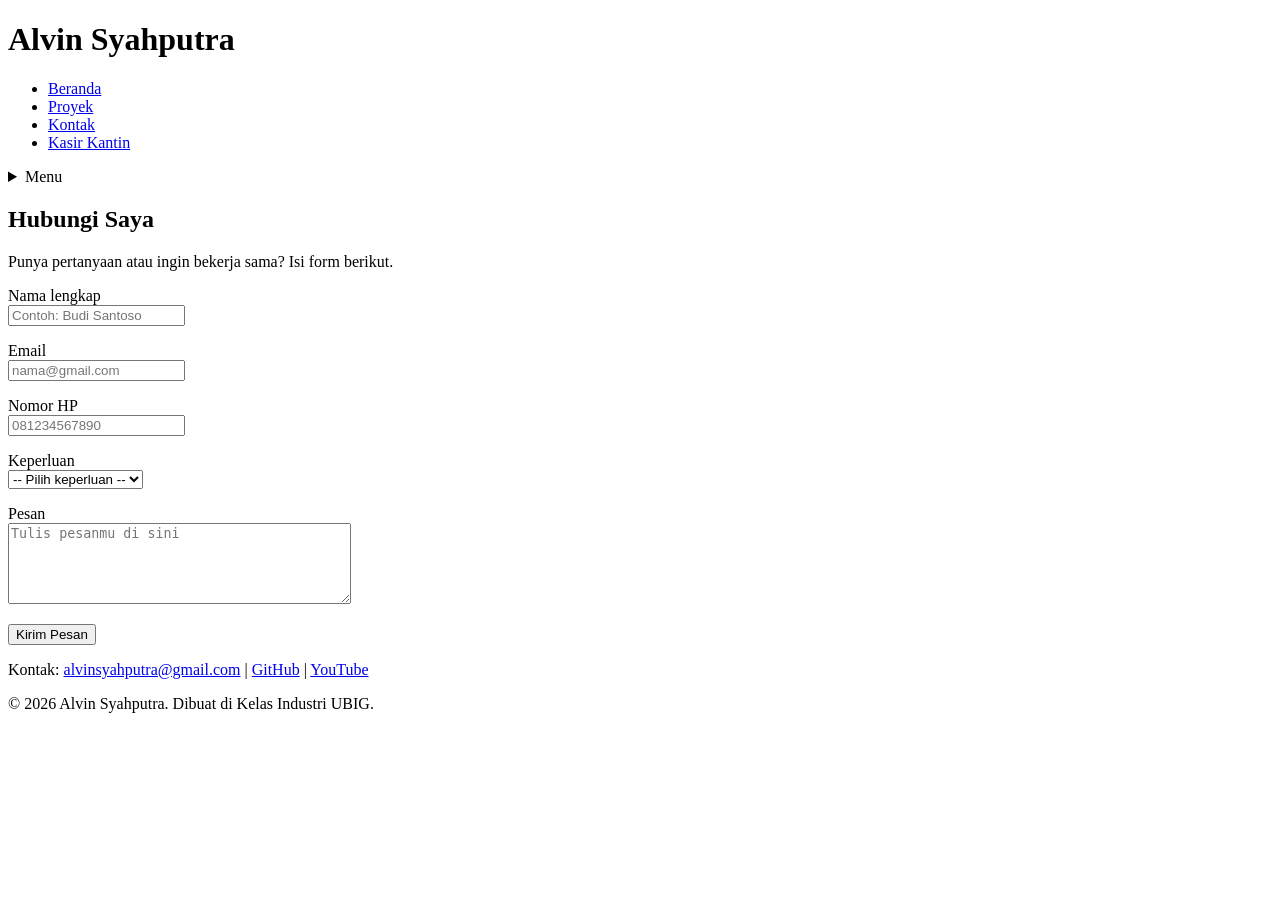
==== kontak.html @ 168506a7 "Upload portofolio website" ====
<!DOCTYPE html>
<html lang="id">
<head>
  <meta charset="UTF-8">
  <meta name="viewport" content="width=device-width, initial-scale=1.0">
  <title>Alvin Syahputra | Kontak</title>
  <link rel="preconnect" href="https://fonts.googleapis.com">
  <link rel="preconnect" href="https://fonts.gstatic.com" crossorigin>
  <link href="https://fonts.googleapis.com/css2?family=Inter:wght@400;600&family=Poppins:wght@600;700&display=swap" rel="stylesheet">
  <link rel="stylesheet" href="css/style.css">
</head>
<body>
  <header>
    <div class="container navbar">
      <h1>Alvin Syahputra</h1>
      <nav class="menu-laptop">
        <ul>
          <li><a href="index.html">Beranda</a></li>
          <li><a href="proyek.html">Proyek</a></li>
          <li><a href="kontak.html">Kontak</a></li>
          <li><a href="kasir-kantin/kantin.html">Kasir Kantin</a></li>
        </ul>
      </nav>
      <!-- Tantangan: menu ponsel yang bisa dibuka-tutup -->
      <details class="menu-ponsel">
        <summary>Menu</summary>
        <nav>
          <ul>
            <li><a href="index.html">Beranda</a></li>
            <li><a href="proyek.html">Proyek</a></li>
            <li><a href="kontak.html">Kontak</a></li>
            <li><a href="kasir-kantin/kantin.html">Kasir Kantin</a></li>
          </ul>
        </nav>
      </details>
    </div>
  </header>

  <main>
    <div class="container">
      <section class="kartu">
        <h2>Hubungi Saya</h2>
        <p>Punya pertanyaan atau ingin bekerja sama? Isi form berikut.</p>

        <form>
          <p>
            <label for="nama">Nama lengkap</label><br>
            <input type="text" id="nama" name="nama" placeholder="Contoh: Budi Santoso" required>
          </p>
          <p>
            <label for="email">Email</label><br>
            <input type="email" id="email" name="email" placeholder="nama@gmail.com" required>
          </p>
          <p>
            <label for="hp">Nomor HP</label><br>
            <input type="tel" id="hp" name="hp" placeholder="081234567890" required>
          </p>
          <p>
            <label for="keperluan">Keperluan</label><br>
            <select id="keperluan" name="keperluan" required>
              <option value="">-- Pilih keperluan --</option>
              <option value="bertanya">Bertanya</option>
              <option value="kerja-sama">Kerja sama proyek</option>
              <option value="lainnya">Lainnya</option>
            </select>
          </p>
          <p>
            <label for="pesan">Pesan</label><br>
            <textarea id="pesan" name="pesan" rows="5" cols="40" placeholder="Tulis pesanmu di sini" required></textarea>
          </p>
          <button type="submit">Kirim Pesan</button>
        </form>
      </section>
    </div>
  </main>

  <footer>
    <p>Kontak: <a href="mailto:alvinsyahputra2345@gmail.com">alvinsyahputra@gmail.com</a> |
      <a href="https://github.com/" target="_blank">GitHub</a> |
      <a href="https://www.youtube.com/" target="_blank">YouTube</a></p>
    <p>&copy; 2026 Alvin Syahputra. Dibuat di Kelas Industri UBIG.</p>
  </footer>
</body>
</html>
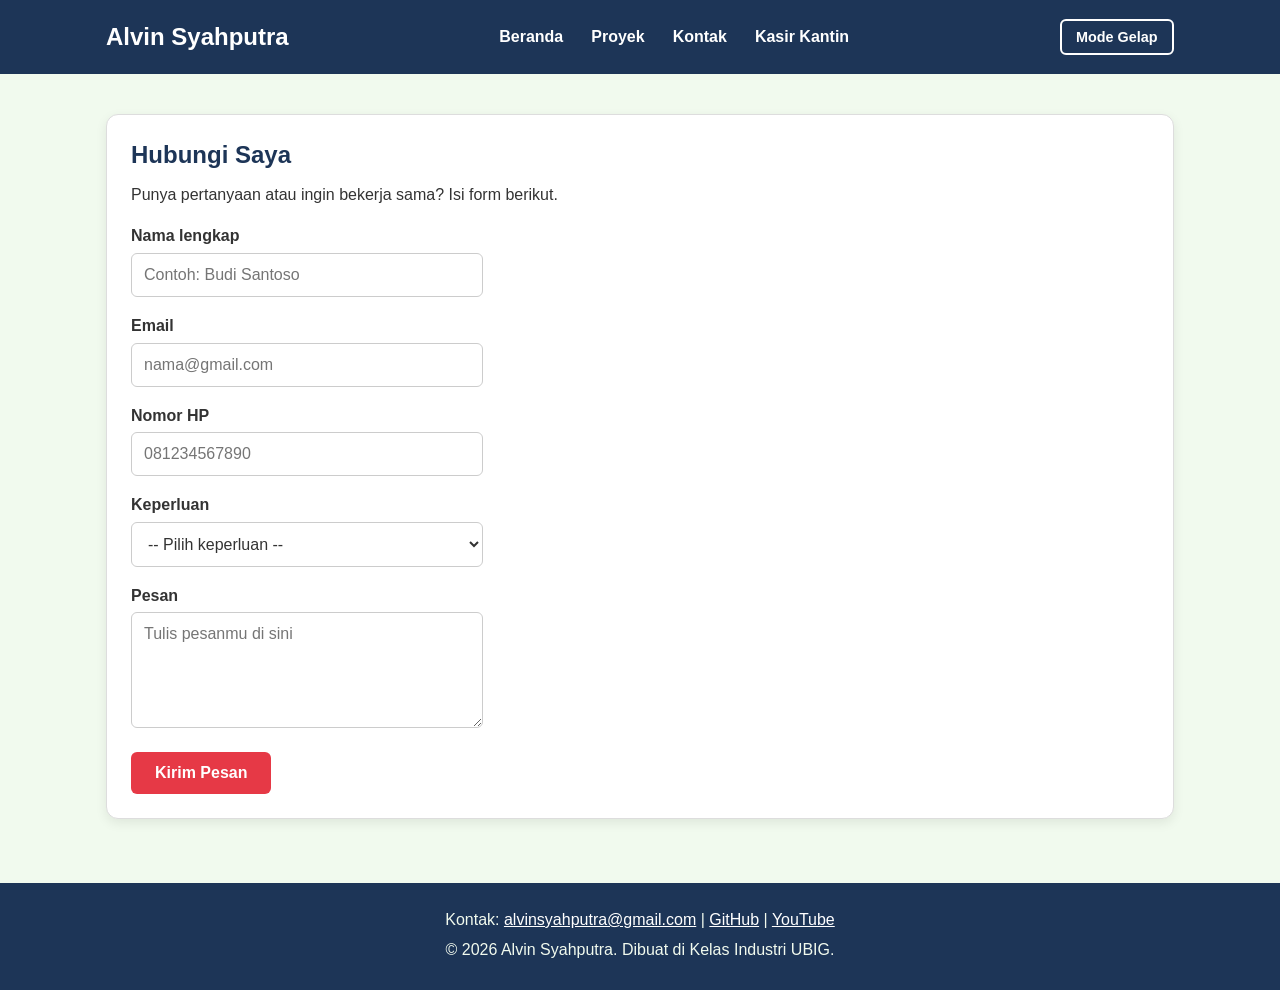
==== commit cf5d9668: "fix: merubah footer" ====
--- a/kontak.html
+++ b/kontak.html
@@ -33,6 +33,7 @@
           </ul>
         </nav>
       </details>
+      <button type="button" id="tombol-tema" class="tombol-tema">Change Mode</button>
     </div>
   </header>
 
@@ -80,5 +81,6 @@
       <a href="https://www.youtube.com/" target="_blank">YouTube</a></p>
     <p>&copy; 2026 Alvin Syahputra. Dibuat di Kelas Industri UBIG.</p>
   </footer>
+  <script src="JS/main.js"></script>
 </body>
 </html>
--- a/css/style.css
+++ b/css/style.css
@@ -0,0 +1,448 @@
+/* Gaya portofolio Andi Pratama
+   Palet: #1D3557 (utama), #E63946 (aksen), #F1FAEE (latar)
+   Huruf: Poppins (judul), Inter (isi)
+   Tata letak: mobile first, titik ubah 768px (tablet) dan 1024px (laptop) */
+
+/* 1. Reset */
+* {
+  box-sizing: border-box;
+  margin: 0;
+}
+
+img {
+  max-width: 100%;
+  height: auto;
+}
+
+/* 2. Dasar halaman: warna dan huruf */
+body {
+  font-family: "Inter", Arial, sans-serif;
+  font-size: 1rem;
+  line-height: 1.6;
+  color: #333333;
+  background-color: #F1FAEE;
+}
+
+h1, h2, h3 {
+  font-family: "Poppins", Arial, sans-serif;
+  color: #1D3557;
+  line-height: 1.3;
+}
+
+h2 {
+  margin-bottom: 0.75rem;
+}
+
+p, ul, ol {
+  margin-bottom: 1rem;
+}
+
+a {
+  color: #E63946;
+}
+
+/* 3. Wadah, header, dan menu */
+.container {
+  max-width: 1100px;
+  margin: 0 auto;
+  padding: 0 1rem;
+}
+
+header {
+  background-color: #1D3557;
+  color: #FFFFFF;
+  padding: 1rem 0;
+}
+
+header h1 {
+  color: #FFFFFF;
+  font-size: 1.5rem;
+}
+
+.navbar {
+  display: flex;
+  flex-wrap: wrap;
+  justify-content: space-between;
+  align-items: center;
+  gap: 0.5rem;
+}
+
+nav ul {
+  display: flex;
+  gap: 0.25rem;
+  padding: 0;
+  margin: 0;
+  list-style: none;
+}
+
+nav a {
+  display: inline-block;
+  padding: 0.5rem 0.75rem;
+  border-radius: 6px;
+  color: #FFFFFF;
+  font-weight: 600;
+  text-decoration: none;
+}
+
+/* Tantangan: menu ponsel buka-tutup dengan details */
+.menu-laptop {
+  display: none;
+}
+
+.menu-ponsel summary {
+  padding: 0.5rem 0.75rem;
+  border: 1px solid #FFFFFF;
+  border-radius: 6px;
+  font-weight: 600;
+  cursor: pointer;
+}
+
+.menu-ponsel ul {
+  flex-direction: column;
+  margin-top: 0.5rem;
+}
+
+/* 4. Isi utama, hero, dan kartu */
+main {
+  padding: 1.5rem 0;
+}
+
+.hero {
+  display: flex;
+  flex-direction: column;
+  align-items: center;
+  gap: 1.5rem;
+  padding: 1rem 0 2rem;
+  text-align: center;
+  background-color: var(--warna-kartu);
+  color: var(--warna-teks);
+  border-radius: 12px;
+  padding: 1.5rem;
+  transition: 0.3s;
+}
+
+.hero img {
+  border: 4px solid #E63946;
+  border-radius: 50%;
+}
+
+.hero h2 {
+  font-size: 2rem;
+}
+
+.tombol-filter {
+    background-color: #5B8DB8;
+    color: #ffffff;
+    border: 1px solid #5B8DB8;
+    padding: 0.75rem 1.5rem;
+    border-radius: 8px;
+    cursor: pointer;
+    transition: 0.3s;
+}
+
+.tombol-filter:hover {
+    background-color: #477BA6;
+}
+
+.tombol-filter.aktif {
+    background-color: #3D6F99;
+    border-color: #3D6F99;
+}
+
+.kartu {
+    background-color: var(--warna-kartu);
+    color: var(--warna-teks);
+    padding: 1rem;
+    margin-bottom: 1.5rem;
+    border: 1px solid var(--warna-garis);
+    border-radius: 12px;
+    box-shadow: 0 4px 12px rgba(0, 0, 0, 0.08);
+    transition: 0.3s;
+}
+
+/* Judul semua kartu */
+.hero h2 {
+    color: var(--warna-judul);
+}
+
+.hero p {
+    color: var(--warna-teks);
+}
+
+/* Paragraf dan daftar */
+.kartu p,
+.kartu li,
+.kartu ol,
+.kartu ul {
+    color: var(--warna-teks);
+}
+
+.daftar-kartu {
+  display: flex;
+  flex-wrap: wrap;
+  gap: 1.5rem;
+  margin-bottom: 1.5rem;
+}
+
+.daftar-kartu .kartu {
+  flex: 1 1 280px;
+  margin-bottom: 0;
+}
+
+article img {
+  border-radius: 8px;
+  border: 1px solid #DDDDDD;
+}
+
+/* 5. Tabel */
+table {
+  border-collapse: collapse;
+}
+
+/* Tabel mengikuti tema */
+table td {
+    background-color: var(--warna-kartu);
+    color: var(--warna-teks);
+    border-color: var(--warna-garis);
+}
+
+table th {
+    background-color: var(--warna-utama);
+    color: white;
+}
+
+caption {
+  font-weight: 600;
+  text-align: left;
+  margin-bottom: 0.5rem;
+}
+
+th, td {
+  border: 1px solid #CCCCCC;
+  padding: 0.5rem 0.75rem;
+  text-align: left;
+}
+
+th {
+  background-color: #1D3557;
+  color: #FFFFFF;
+}
+
+/* 6. Form */
+label {
+  font-weight: 600;
+}
+
+input, select, textarea {
+  width: 100%;
+  max-width: 22rem;
+  padding: 0.6rem;
+  margin-top: 0.25rem;
+  border: 1px solid #CCCCCC;
+  border-radius: 6px;
+  font-family: inherit;
+  font-size: 1rem;
+}
+
+button {
+  padding: 0.75rem 1.5rem;
+  border: none;
+  border-radius: 6px;
+  background-color: #E63946;
+  color: #FFFFFF;
+  font-family: inherit;
+  font-size: 1rem;
+  font-weight: 600;
+  cursor: pointer;
+}
+
+/* 7. Footer */
+footer {
+  background-color: #1D3557;
+  color: #F1FAEE;
+  text-align: center;
+  padding: 1.5rem;
+}
+
+footer p {
+  margin-bottom: 0.25rem;
+}
+
+footer a {
+  color: #FFFFFF;
+}
+
+/* 8. Tablet: lebar layar 768px ke atas */
+@media (min-width: 768px) {
+  .menu-laptop {
+    display: block;
+  }
+
+  .menu-ponsel {
+    display: none;
+  }
+
+  .hero {
+    flex-direction: row;
+    padding: 2rem 0 3rem;
+    text-align: left;
+  }
+
+  .kartu {
+    padding: 1.5rem;
+  }
+}
+
+/* 9. Laptop: lebar layar 1024px ke atas */
+@media (min-width: 1024px) {
+  main {
+    padding: 2.5rem 0;
+  }
+
+  .hero {
+    gap: 3rem;
+  }
+
+  .hero h2 {
+    font-size: 2.75rem;
+  }
+}
+
+/* 10. Tombol tema, filter, dan label kategori */
+.tombol-tema {
+  padding: 0.5rem 0.9rem;
+  border: 2px solid #ffffff;
+  background-color: transparent;
+  font-size: 0.9rem;
+}
+
+/* 11. Tema gelap (percobaan pertama) */
+body.gelap {
+  background-color: var(--warna-kartu);
+  color: var(--warna-teks);
+}
+
+:root {
+    --warna-utama: #1d3557;
+    --warna-judul: #1d3557;
+    --warna-aksen: #e63946;
+    --warna-tautan: #e63946;
+    --warna-latar: #f1faee;
+    --warna-teks: #333333;
+    --warna-kartu: #ffffff;
+    --warna-garis: #dddddd;
+}
+
+/* Tema gelap: isi variabel diganti saat body memiliki class gelap */
+body.gelap {
+    --warna-utama: #0b1526;
+    --warna-judul: #a8d8dc;
+    --warna-tautan: #ff8a8a;
+    --warna-latar: #121a24;
+    --warna-teks: #e5e7eb;
+    --warna-kartu: #26384d;
+    --warna-garis: #40536a;
+}
+
+/* Kartu halaman Kontak */
+.kartu {
+    background-color: var(--warna-kartu);
+    color: var(--warna-teks);
+    padding: 1.5rem;
+    margin-bottom: 1.5rem;
+    border: 1px solid var(--warna-garis);
+    border-radius: 12px;
+    box-shadow: 0 4px 12px rgba(0, 0, 0, 0.08);
+    transition: 0.3s;
+}
+
+/* Judul kartu kontak */
+.kartu h2 {
+    color: var(--warna-judul);
+}
+
+/* Paragraf */
+.kartu p {
+    color: var(--warna-teks);
+}
+
+/* Label formulir */
+.kartu label {
+    color: var(--warna-teks);
+    font-weight: 600;
+}
+
+/* Input, pilihan, dan pesan */
+.kartu input,
+.kartu select,
+.kartu textarea {
+    background-color: #ffffff;
+    color: #333333;
+    border: 1px solid #cccccc;
+    border-radius: 6px;
+    padding: 0.75rem;
+    font-size: 1rem;
+}
+
+/* Efek ketika input dipilih */
+.kartu input:focus,
+.kartu select:focus,
+.kartu textarea:focus {
+    outline: 2px solid var(--warna-aksen);
+    border-color: var(--warna-aksen);
+}
+
+/* Tombol kirim */
+.kartu button {
+    background-color: var(--warna-aksen);
+    color: #ffffff;
+    border: none;
+    padding: 0.75rem 1.5rem;
+    border-radius: 6px;
+    font-weight: 600;
+    cursor: pointer;
+}
+
+/* Memperbaiki warna tulisan saat mode gelap */
+body.gelap h2,
+body.gelap .kartu h3 {
+    color: #a8d8dc;
+}
+
+/* Warna label kategori */
+body.gelap .label {
+    color: #ffffff;
+}
+
+/* Warna paragraf kartu */
+body.gelap .kartu p {
+    color: #e5e7eb;
+}
+
+
+/* Animasi menu buka dan tutup */
+.menu-ponsel nav {
+    max-height: 0;
+    overflow: hidden;
+    opacity: 0;
+    transform: translateY(-12px);
+    transition:
+        max-height 0.4s ease,
+        opacity 0.3s ease,
+        transform 0.4s ease;
+}
+
+.menu-ponsel[open]:not(.menutup) nav {
+    max-height: 300px;
+    opacity: 1;
+    transform: translateY(0);
+}
+
+.menu-ponsel nav ul {
+    margin: 0;
+    padding: 10px 0;
+}
+
+.menu-ponsel summary {
+    cursor: pointer;
+}
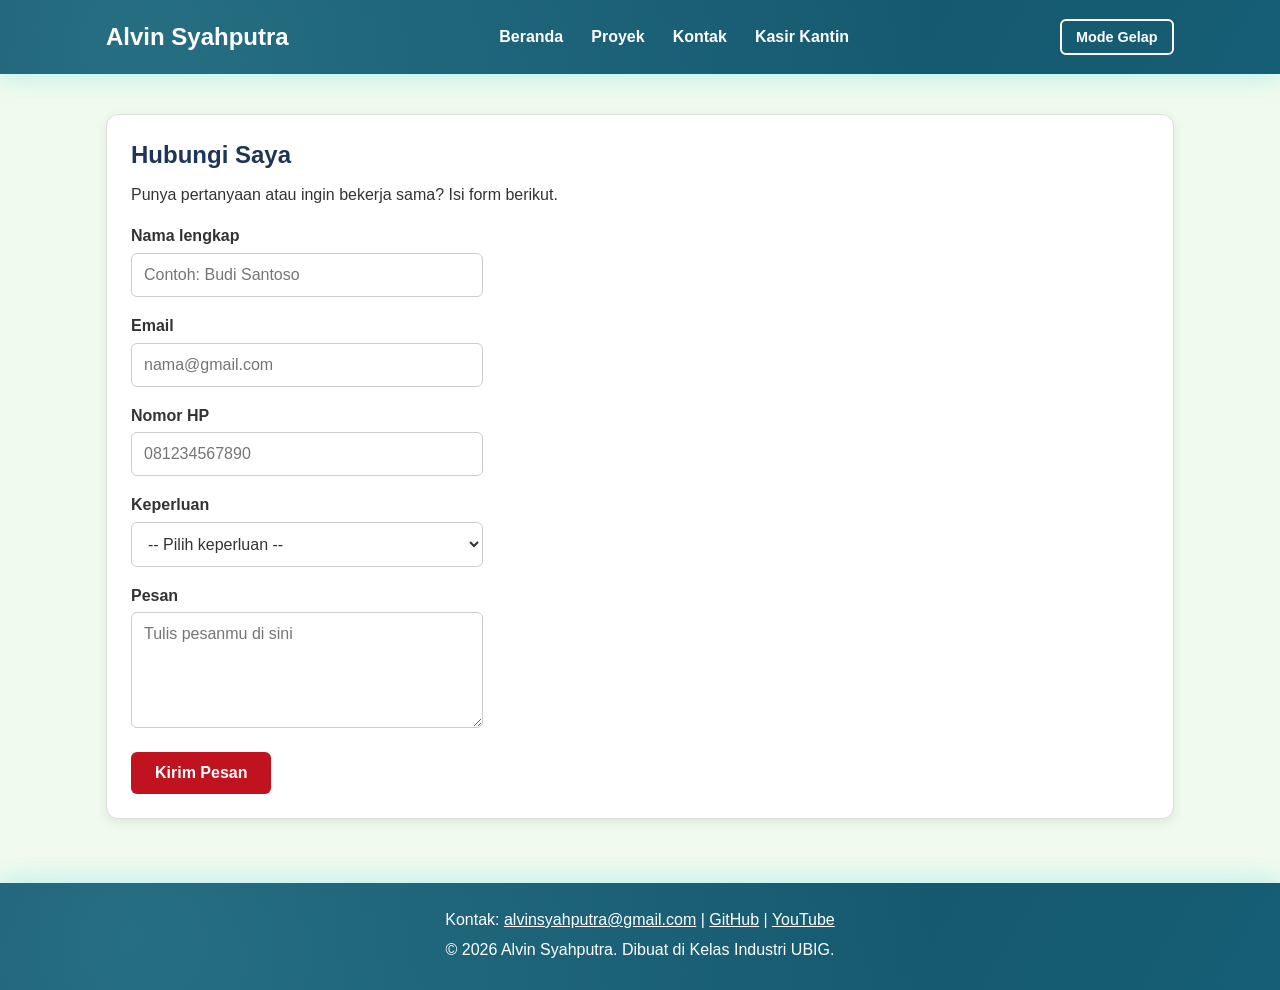
==== commit 1fec50a6: "docs: update README and Lighthouse results" ====
--- a/kontak.html
+++ b/kontak.html
@@ -4,6 +4,7 @@
   <meta charset="UTF-8">
   <meta name="viewport" content="width=device-width, initial-scale=1.0">
   <title>Alvin Syahputra | Kontak</title>
+  <meta name="description" content="Hubungi Alvin Syahputra melalui halaman kontak portofolio untuk berdiskusi mengenai proyek dan pengembangan website.">
   <link rel="preconnect" href="https://fonts.googleapis.com">
   <link rel="preconnect" href="https://fonts.gstatic.com" crossorigin>
   <link href="https://fonts.googleapis.com/css2?family=Inter:wght@400;600&family=Poppins:wght@600;700&display=swap" rel="stylesheet">
--- a/css/style.css
+++ b/css/style.css
@@ -325,8 +325,8 @@
 :root {
     --warna-utama: #1d3557;
     --warna-judul: #1d3557;
-    --warna-aksen: #e63946;
-    --warna-tautan: #e63946;
+    --warna-aksen: #C1121F;
+    --warna-tautan: #C1121F;
     --warna-latar: #f1faee;
     --warna-teks: #333333;
     --warna-kartu: #ffffff;
@@ -342,6 +342,7 @@
     --warna-teks: #e5e7eb;
     --warna-kartu: #26384d;
     --warna-garis: #40536a;
+    --warna-aksen: #ff8a8a;
 }
 
 /* Kartu halaman Kontak */
@@ -445,4 +446,141 @@
 
 .menu-ponsel summary {
     cursor: pointer;
-}+}
+
+
+/* ===== HEADER DEEP CYAN GLOW ===== */
+
+header {
+    position: relative;
+    isolation: isolate;
+    overflow: hidden;
+
+    background: linear-gradient(
+        120deg,
+        #164E63,
+        #155E75,
+        #164E63
+    );
+
+    background-size: 200% 200%;
+
+    box-shadow:
+        0 4px 20px rgba(34, 211, 238, 0.18),
+        0 0 35px rgba(34, 211, 238, 0.10);
+
+    animation: cyanGradient 8s ease infinite;
+}
+
+/* Cahaya lembut di sekitar header */
+header::before {
+    content: "";
+    position: absolute;
+    inset: -50%;
+
+    background: radial-gradient(
+        circle at 30% 50%,
+        rgba(103, 232, 249, 0.20),
+        transparent 45%
+    );
+
+    z-index: -1;
+    pointer-events: none;
+
+    animation: cyanGlow 6s ease-in-out infinite alternate;
+}
+
+/* Animasi perpindahan gradient */
+@keyframes cyanGradient {
+    0% {
+        background-position: 0% 50%;
+    }
+
+    50% {
+        background-position: 100% 50%;
+    }
+
+    100% {
+        background-position: 0% 50%;
+    }
+}
+
+/* Animasi cahaya */
+@keyframes cyanGlow {
+    from {
+        transform: translateX(-5%);
+        opacity: 0.5;
+    }
+
+    to {
+        transform: translateX(5%);
+        opacity: 1;
+    }
+}
+
+/* Menghormati pengaturan pengurangan animasi */
+@media (prefers-reduced-motion: reduce) {
+    header,
+    header::before {
+        animation: none;
+    }
+}
+
+
+/* ===== FOOTER DEEP CYAN GLOW ===== */
+
+footer {
+    position: relative;
+    isolation: isolate;
+    overflow: hidden;
+
+    background: linear-gradient(
+        120deg,
+        #164E63,
+        #155E75,
+        #164E63
+    );
+
+    background-size: 200% 200%;
+
+    box-shadow:
+        0 -4px 20px rgba(34, 211, 238, 0.18),
+        0 0 35px rgba(34, 211, 238, 0.10);
+
+    animation: cyanGradient 8s ease infinite;
+}
+
+/* Cahaya lembut footer */
+footer::before {
+    content: "";
+    position: absolute;
+    inset: -50%;
+
+    background: radial-gradient(
+        circle at 30% 50%,
+        rgba(103, 232, 249, 0.20),
+        transparent 45%
+    );
+
+    z-index: -1;
+    pointer-events: none;
+
+    animation: cyanGlow 6s ease-in-out infinite alternate;
+}
+
+/* Warna tulisan footer */
+footer,
+footer p,
+footer a {
+    color: #FFFFFF;
+}
+
+/* Efek hover pada link */
+footer a {
+    transition: color 0.3s ease, text-shadow 0.3s ease;
+}
+
+footer a:hover {
+    color: #67E8F9;
+    text-shadow: 0 0 10px rgba(103, 232, 249, 0.7);
+}
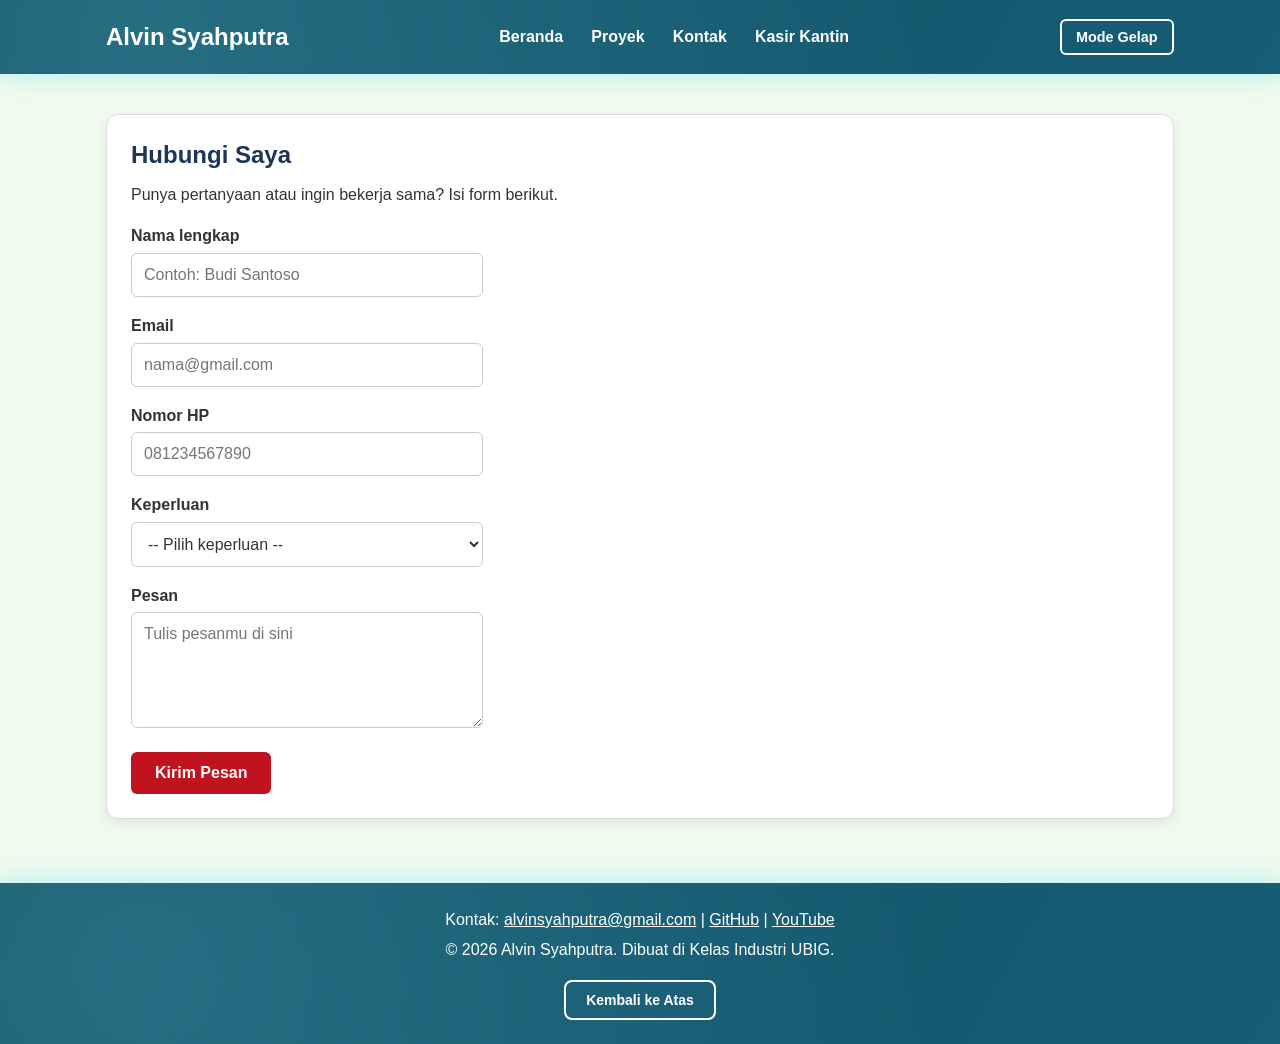
==== commit 9c2bd809: "fix: merubah teks" ====
--- a/kontak.html
+++ b/kontak.html
@@ -76,12 +76,19 @@
     </div>
   </main>
 
-  <footer>
-    <p>Kontak: <a href="mailto:alvinsyahputra2345@gmail.com">alvinsyahputra@gmail.com</a> |
-      <a href="https://github.com/" target="_blank">GitHub</a> |
-      <a href="https://www.youtube.com/" target="_blank">YouTube</a></p>
-    <p>&copy; 2026 Alvin Syahputra. Dibuat di Kelas Industri UBIG.</p>
-  </footer>
+  
+<footer>
+  <p>Kontak: <a href="mailto:alvinsyahputra@gmail.com">alvinsyahputra@gmail.com</a> |
+    <a href="https://github.com/" target="_blank">GitHub</a> |
+    <a href="https://www.youtube.com/" target="_blank">YouTube</a></p>
+
+  <p>&copy; 2026 Alvin Syahputra. Dibuat di Kelas Industri UBIG.</p>
+
+  <button type="button" id="tombol-atas" class="tombol-atas">
+    Kembali ke Atas
+  </button>
+</footer>
+
   <script src="JS/main.js"></script>
 </body>
 </html>
--- a/css/style.css
+++ b/css/style.css
@@ -584,3 +584,27 @@
     color: #67E8F9;
     text-shadow: 0 0 10px rgba(103, 232, 249, 0.7);
 }
+
+
+/* ===== 12. TOMBOL KEMBALI KE ATAS ===== */
+
+.tombol-atas {
+    display: block;
+    margin: 18px auto 0;
+    padding: 10px 20px;
+    background: transparent;
+    border: 2px solid #FFFFFF;
+    border-radius: 8px;
+    color: #FFFFFF;
+    font-size: 14px;
+    font-weight: 600;
+    cursor: pointer;
+    transition: all 0.3s ease;
+}
+
+.tombol-atas:hover {
+    background: #FFFFFF;
+    color: #164E63;
+    box-shadow: 0 0 15px rgba(103, 232, 249, 0.6);
+    transform: translateY(-3px);
+}
